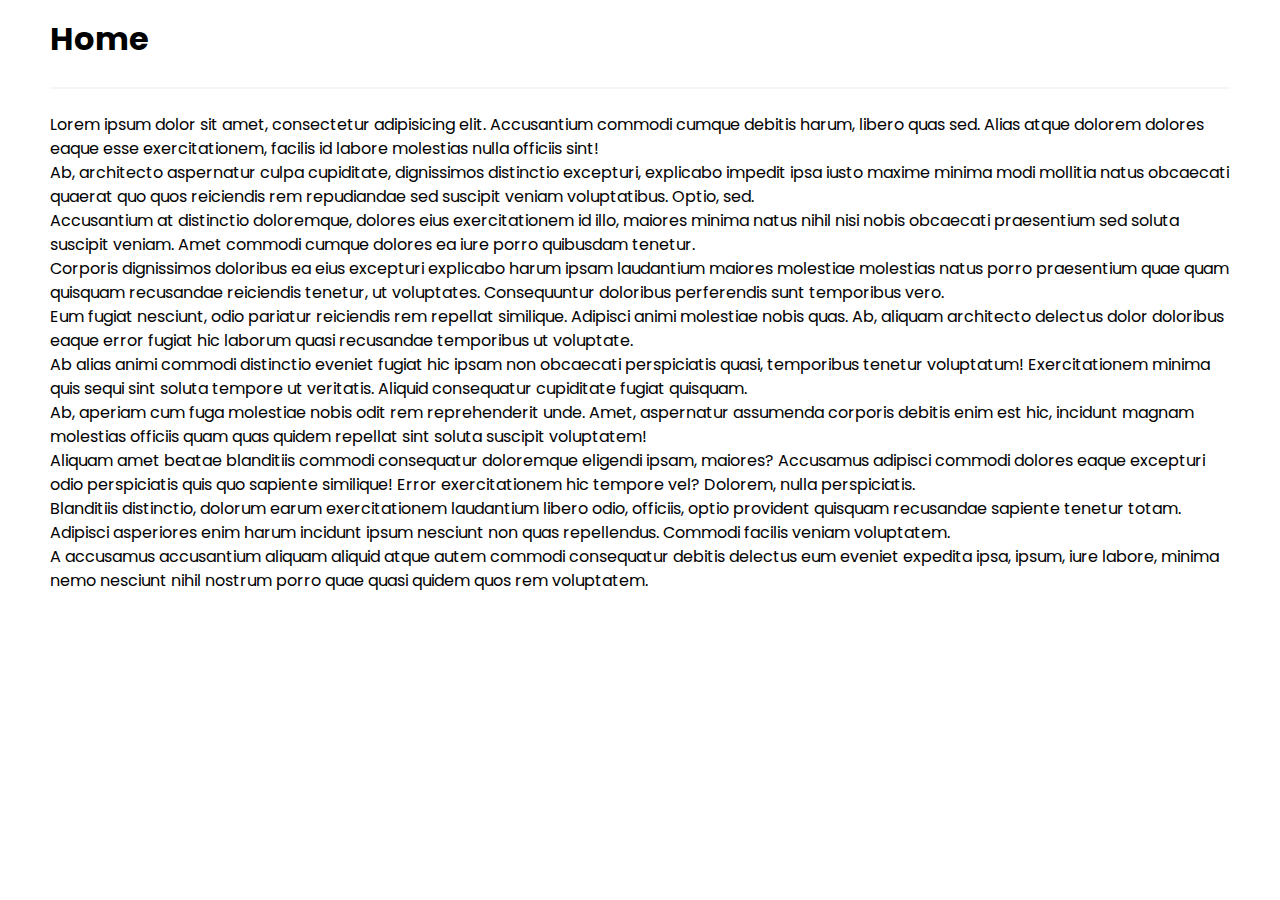
==== index.html @ af4876e0 "celkem jsem se do toho zaryl uz na tom delam hodinu a pul, je to celkem dogshit ale potrebuju kredit" ====
<!doctype html>
<html lang="en">
<head>
    <meta charset="UTF-8">
    <meta name="viewport"
          content="width=device-width, user-scalable=no, initial-scale=1.0, maximum-scale=1.0, minimum-scale=1.0">
    <meta http-equiv="X-UA-Compatible" content="ie=edge">
    <title>Document</title>
    <script src="assets/js/includes.js" defer></script>
    <script src="https://code.jquery.com/jquery-3.6.3.min.js"
            integrity="sha256-pvPw+upLPUjgMXY0G+8O0xUf+/Im1MZjXxxgOcBQBXU=" crossorigin="anonymous"></script>
    <script src="assets/js/general.js"></script>
    <link rel="stylesheet" href="assets/css/styles.css">
    <link rel="stylesheet" href="assets/css/navigation.css">
    <link rel="stylesheet" href="assets/css/footer.css">
</head>
<body>
<div data-include="navigation"></div>
<div class="container">
    <header>
        <h1>Home</h1>
        <hr>
    </header>
    <p>Lorem ipsum dolor sit amet, consectetur adipisicing elit. Accusantium commodi cumque debitis harum, libero quas
        sed. Alias atque dolorem dolores eaque esse exercitationem, facilis id labore molestias nulla officiis sint!</p>
    <p>Ab, architecto aspernatur culpa cupiditate, dignissimos distinctio excepturi, explicabo impedit ipsa iusto maxime
        minima modi mollitia natus obcaecati quaerat quo quos reiciendis rem repudiandae sed suscipit veniam
        voluptatibus. Optio, sed.</p>
    <p>Accusantium at distinctio doloremque, dolores eius exercitationem id illo, maiores minima natus nihil nisi nobis
        obcaecati praesentium sed soluta suscipit veniam. Amet commodi cumque dolores ea iure porro quibusdam
        tenetur.</p>
    <p>Corporis dignissimos doloribus ea eius excepturi explicabo harum ipsam laudantium maiores molestiae molestias
        natus porro praesentium quae quam quisquam recusandae reiciendis tenetur, ut voluptates. Consequuntur doloribus
        perferendis sunt temporibus vero.</p>
    <p>Eum fugiat nesciunt, odio pariatur reiciendis rem repellat similique. Adipisci animi molestiae nobis quas. Ab,
        aliquam architecto delectus dolor doloribus eaque error fugiat hic laborum quasi recusandae temporibus ut
        voluptate.</p>
    <p>Ab alias animi commodi distinctio eveniet fugiat hic ipsam non obcaecati perspiciatis quasi, temporibus tenetur
        voluptatum! Exercitationem minima quis sequi sint soluta tempore ut veritatis. Aliquid consequatur cupiditate
        fugiat quisquam.</p>
    <p>Ab, aperiam cum fuga molestiae nobis odit rem reprehenderit unde. Amet, aspernatur assumenda corporis debitis
        enim est hic, incidunt magnam molestias officiis quam quas quidem repellat sint soluta suscipit voluptatem!</p>
    <p>Aliquam amet beatae blanditiis commodi consequatur doloremque eligendi ipsam, maiores? Accusamus adipisci commodi
        dolores eaque excepturi odio perspiciatis quis quo sapiente similique! Error exercitationem hic tempore vel?
        Dolorem, nulla perspiciatis.</p>
    <p>Blanditiis distinctio, dolorum earum exercitationem laudantium libero odio, officiis, optio provident quisquam
        recusandae sapiente tenetur totam. Adipisci asperiores enim harum incidunt ipsum nesciunt non quas repellendus.
        Commodi facilis veniam voluptatem.</p>
    <p>A accusamus accusantium aliquam aliquid atque autem commodi consequatur debitis delectus eum eveniet expedita
        ipsa, ipsum, iure labore, minima nemo nesciunt nihil nostrum porro quae quasi quidem quos rem voluptatem.</p>
</div>
<div data-include="footer"></div>
</body>
</html>
---- assets/css/styles.css ----
@import url('https://fonts.googleapis.com/css2?family=Poppins:wght@100;400&display=swap');

* {
    margin: 0;
    padding: 0;
    box-sizing: border-box;
}

body {
    font-family: 'Poppins', sans-serif;
    line-height: 1.5;
}

.container {
    margin: 15px 0;
    padding: 0 50px;
    min-height: 75vh;
}

hr {
    background-color: #f5f5f5;
    border: none;
    display: block;
    height: 2px;
    margin: 1.5rem 0
}
---- assets/css/navigation.css ----
nav {
    background-color: #333;
    display: flex;
    justify-content: space-between;
    align-items: center;
    padding: 20px;
}

nav ul {
    display: flex;
    margin: 0;
    padding: 0;
    list-style: none;
}

nav ul li {
    margin-right: 20px;
}

nav ul li:last-child {
    margin-right: 0;
}

ul.nav-links li a {
    color: #fff;
    text-decoration: none;
    font-size: 18px;
    transition: color ease-in-out 0.2s;
}

ul.nav-links li a:hover {
    color: #ccc;
    transition: color ease-in-out 0.2s;
}

@media screen and (max-width: 768px) {
    nav ul {
        flex-direction: column;
        align-items: flex-start;
    }

    nav ul li {
        margin-bottom: 10px;
    }
}

#logo a {
    color: #fff;
    text-decoration: none;
    font-size: 24px;
    font-weight: bold;
}
---- assets/css/footer.css ----
footer {
    background-color: #333;
    color: #fff;
    padding: 50px 0;
}

.footer-container {
    max-width: 1200px;
    margin: 0 auto;
    padding: 0 15px;
}

.footer-content {
    display: flex;
    flex-wrap: wrap;
    justify-content: space-between;
}

.footer-col {
    flex-basis: 30%;
    margin-bottom: 30px;
}

.footer-col h3 {
    font-size: 20px;
    margin-bottom: 20px;
}

.footer-col ul {
    list-style: none;
    margin: 0;
    padding: 0;
}

.footer-col ul li {
    margin-bottom: 10px;
}

.footer-col ul li a {
    color: #fff;
    text-decoration: none;
}

footer hr {
    border: 0;
    height: 1px;
    background-color: #fff;
    margin: 30px 0;
}

.footer-bottom {
    font-weight: lighter;
    font-size: 14px;
    text-align: center;
}

.footer-bottom a {
    color: #fff;
    text-decoration: none;
}
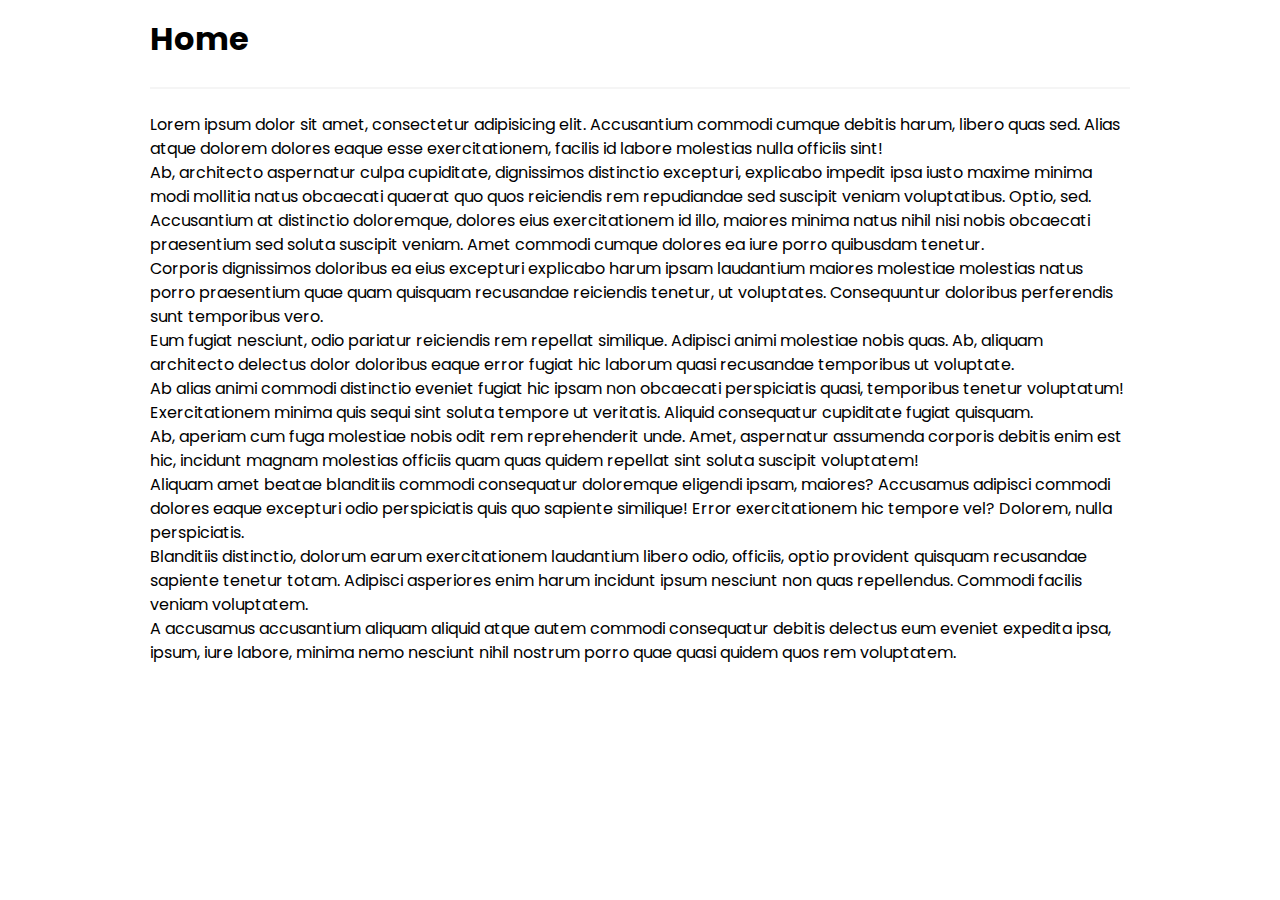
==== commit bed4c296: "finishnul jsem nekolik dalsich bodu, about stranku jsem vypimpil" ====
--- a/index.html
+++ b/index.html
@@ -9,7 +9,6 @@
     <script src="assets/js/includes.js" defer></script>
     <script src="https://code.jquery.com/jquery-3.6.3.min.js"
             integrity="sha256-pvPw+upLPUjgMXY0G+8O0xUf+/Im1MZjXxxgOcBQBXU=" crossorigin="anonymous"></script>
-    <script src="assets/js/general.js"></script>
     <link rel="stylesheet" href="assets/css/styles.css">
     <link rel="stylesheet" href="assets/css/navigation.css">
     <link rel="stylesheet" href="assets/css/footer.css">
@@ -21,33 +20,48 @@
         <h1>Home</h1>
         <hr>
     </header>
-    <p>Lorem ipsum dolor sit amet, consectetur adipisicing elit. Accusantium commodi cumque debitis harum, libero quas
-        sed. Alias atque dolorem dolores eaque esse exercitationem, facilis id labore molestias nulla officiis sint!</p>
-    <p>Ab, architecto aspernatur culpa cupiditate, dignissimos distinctio excepturi, explicabo impedit ipsa iusto maxime
-        minima modi mollitia natus obcaecati quaerat quo quos reiciendis rem repudiandae sed suscipit veniam
-        voluptatibus. Optio, sed.</p>
-    <p>Accusantium at distinctio doloremque, dolores eius exercitationem id illo, maiores minima natus nihil nisi nobis
-        obcaecati praesentium sed soluta suscipit veniam. Amet commodi cumque dolores ea iure porro quibusdam
-        tenetur.</p>
-    <p>Corporis dignissimos doloribus ea eius excepturi explicabo harum ipsam laudantium maiores molestiae molestias
-        natus porro praesentium quae quam quisquam recusandae reiciendis tenetur, ut voluptates. Consequuntur doloribus
-        perferendis sunt temporibus vero.</p>
-    <p>Eum fugiat nesciunt, odio pariatur reiciendis rem repellat similique. Adipisci animi molestiae nobis quas. Ab,
-        aliquam architecto delectus dolor doloribus eaque error fugiat hic laborum quasi recusandae temporibus ut
-        voluptate.</p>
-    <p>Ab alias animi commodi distinctio eveniet fugiat hic ipsam non obcaecati perspiciatis quasi, temporibus tenetur
-        voluptatum! Exercitationem minima quis sequi sint soluta tempore ut veritatis. Aliquid consequatur cupiditate
-        fugiat quisquam.</p>
-    <p>Ab, aperiam cum fuga molestiae nobis odit rem reprehenderit unde. Amet, aspernatur assumenda corporis debitis
-        enim est hic, incidunt magnam molestias officiis quam quas quidem repellat sint soluta suscipit voluptatem!</p>
-    <p>Aliquam amet beatae blanditiis commodi consequatur doloremque eligendi ipsam, maiores? Accusamus adipisci commodi
-        dolores eaque excepturi odio perspiciatis quis quo sapiente similique! Error exercitationem hic tempore vel?
-        Dolorem, nulla perspiciatis.</p>
-    <p>Blanditiis distinctio, dolorum earum exercitationem laudantium libero odio, officiis, optio provident quisquam
-        recusandae sapiente tenetur totam. Adipisci asperiores enim harum incidunt ipsum nesciunt non quas repellendus.
-        Commodi facilis veniam voluptatem.</p>
-    <p>A accusamus accusantium aliquam aliquid atque autem commodi consequatur debitis delectus eum eveniet expedita
-        ipsa, ipsum, iure labore, minima nemo nesciunt nihil nostrum porro quae quasi quidem quos rem voluptatem.</p>
+    <main>
+        <p>Lorem ipsum dolor sit amet, consectetur adipisicing elit. Accusantium commodi cumque debitis harum, libero
+            quas
+            sed. Alias atque dolorem dolores eaque esse exercitationem, facilis id labore molestias nulla officiis
+            sint!</p>
+        <p>Ab, architecto aspernatur culpa cupiditate, dignissimos distinctio excepturi, explicabo impedit ipsa iusto
+            maxime
+            minima modi mollitia natus obcaecati quaerat quo quos reiciendis rem repudiandae sed suscipit veniam
+            voluptatibus. Optio, sed.</p>
+        <p>Accusantium at distinctio doloremque, dolores eius exercitationem id illo, maiores minima natus nihil nisi
+            nobis
+            obcaecati praesentium sed soluta suscipit veniam. Amet commodi cumque dolores ea iure porro quibusdam
+            tenetur.</p>
+        <p>Corporis dignissimos doloribus ea eius excepturi explicabo harum ipsam laudantium maiores molestiae molestias
+            natus porro praesentium quae quam quisquam recusandae reiciendis tenetur, ut voluptates. Consequuntur
+            doloribus
+            perferendis sunt temporibus vero.</p>
+        <p>Eum fugiat nesciunt, odio pariatur reiciendis rem repellat similique. Adipisci animi molestiae nobis quas.
+            Ab,
+            aliquam architecto delectus dolor doloribus eaque error fugiat hic laborum quasi recusandae temporibus ut
+            voluptate.</p>
+        <p>Ab alias animi commodi distinctio eveniet fugiat hic ipsam non obcaecati perspiciatis quasi, temporibus
+            tenetur
+            voluptatum! Exercitationem minima quis sequi sint soluta tempore ut veritatis. Aliquid consequatur
+            cupiditate
+            fugiat quisquam.</p>
+        <p>Ab, aperiam cum fuga molestiae nobis odit rem reprehenderit unde. Amet, aspernatur assumenda corporis debitis
+            enim est hic, incidunt magnam molestias officiis quam quas quidem repellat sint soluta suscipit
+            voluptatem!</p>
+        <p>Aliquam amet beatae blanditiis commodi consequatur doloremque eligendi ipsam, maiores? Accusamus adipisci
+            commodi
+            dolores eaque excepturi odio perspiciatis quis quo sapiente similique! Error exercitationem hic tempore vel?
+            Dolorem, nulla perspiciatis.</p>
+        <p>Blanditiis distinctio, dolorum earum exercitationem laudantium libero odio, officiis, optio provident
+            quisquam
+            recusandae sapiente tenetur totam. Adipisci asperiores enim harum incidunt ipsum nesciunt non quas
+            repellendus.
+            Commodi facilis veniam voluptatem.</p>
+        <p>A accusamus accusantium aliquam aliquid atque autem commodi consequatur debitis delectus eum eveniet expedita
+            ipsa, ipsum, iure labore, minima nemo nesciunt nihil nostrum porro quae quasi quidem quos rem
+            voluptatem.</p>
+    </main>
 </div>
 <div data-include="footer"></div>
 </body>
--- a/assets/css/styles.css
+++ b/assets/css/styles.css
@@ -13,7 +13,7 @@
 
 .container {
     margin: 15px 0;
-    padding: 0 50px;
+    padding: 0 150px;
     min-height: 75vh;
 }
 
@@ -23,4 +23,64 @@
     display: block;
     height: 2px;
     margin: 1.5rem 0
+}
+
+ul.socials {
+    display: flex;
+    justify-content: center;
+    align-items: center;
+    list-style: none;
+    padding: 1rem 0;
+}
+
+ul.socials li a img {
+    width: 50px;
+    height: 50px;
+    margin: 0 10px;
+}
+
+section.contact-form form {
+    width: 50%;
+    margin: 0 auto;
+}
+
+.form-group {
+    margin-bottom: 20px;
+}
+
+label {
+    display: block;
+    margin-bottom: 5px;
+    font-weight: bold;
+}
+
+input[type="text"],
+input[type="email"],
+textarea {
+    display: block;
+    width: 100%;
+    padding: 10px;
+    font-size: 16px;
+    border: 1px solid #ccc;
+    border-radius: 5px;
+}
+
+section.contact-form textarea {
+    height: 150px;
+}
+
+button[type="submit"] {
+    display: block;
+    width: 100%;
+    padding: 10px;
+    font-size: 16px;
+    background-color: #4CAF50;
+    color: #fff;
+    border: none;
+    border-radius: 5px;
+    cursor: pointer;
+}
+
+section.contact-form button[type="submit"]:hover {
+    background-color: #3e8e41;
 }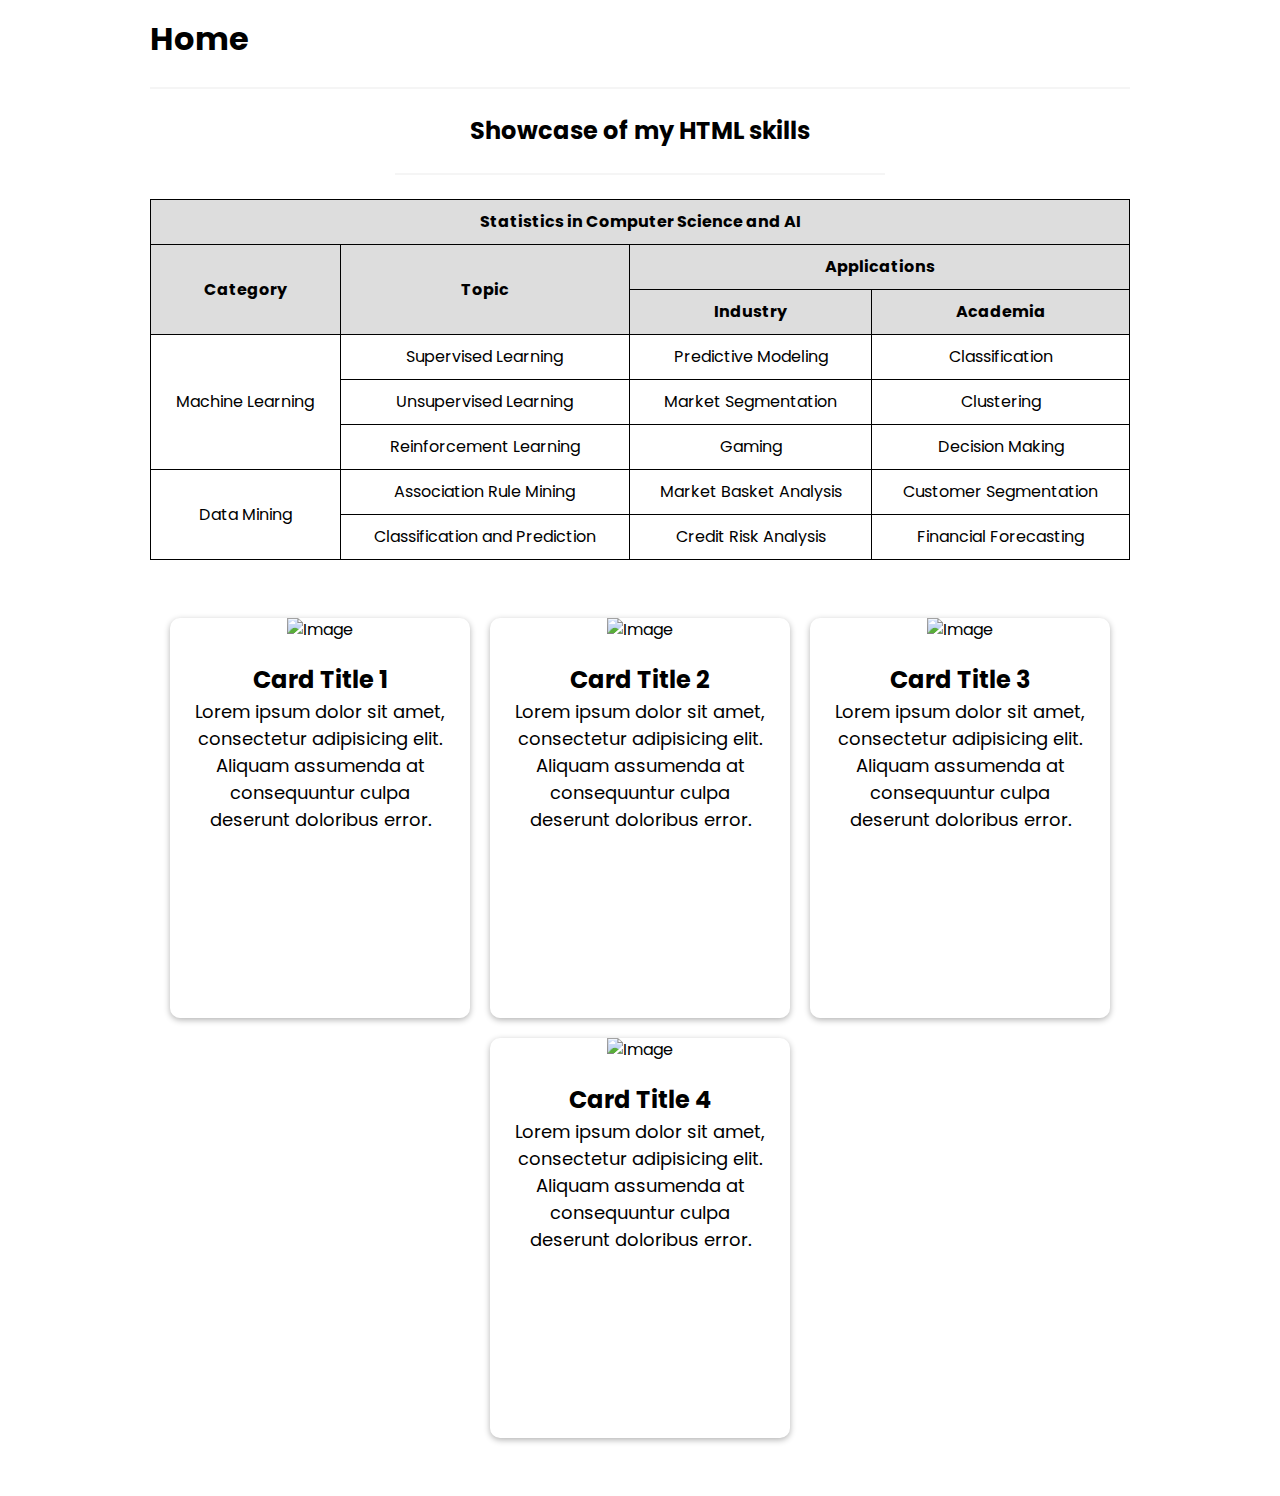
==== commit 2b5bd50e: "dalsi najety featury, blizim se ke trojce lesgoo" ====
--- a/index.html
+++ b/index.html
@@ -20,47 +20,98 @@
         <h1>Home</h1>
         <hr>
     </header>
-    <main>
-        <p>Lorem ipsum dolor sit amet, consectetur adipisicing elit. Accusantium commodi cumque debitis harum, libero
-            quas
-            sed. Alias atque dolorem dolores eaque esse exercitationem, facilis id labore molestias nulla officiis
-            sint!</p>
-        <p>Ab, architecto aspernatur culpa cupiditate, dignissimos distinctio excepturi, explicabo impedit ipsa iusto
-            maxime
-            minima modi mollitia natus obcaecati quaerat quo quos reiciendis rem repudiandae sed suscipit veniam
-            voluptatibus. Optio, sed.</p>
-        <p>Accusantium at distinctio doloremque, dolores eius exercitationem id illo, maiores minima natus nihil nisi
-            nobis
-            obcaecati praesentium sed soluta suscipit veniam. Amet commodi cumque dolores ea iure porro quibusdam
-            tenetur.</p>
-        <p>Corporis dignissimos doloribus ea eius excepturi explicabo harum ipsam laudantium maiores molestiae molestias
-            natus porro praesentium quae quam quisquam recusandae reiciendis tenetur, ut voluptates. Consequuntur
-            doloribus
-            perferendis sunt temporibus vero.</p>
-        <p>Eum fugiat nesciunt, odio pariatur reiciendis rem repellat similique. Adipisci animi molestiae nobis quas.
-            Ab,
-            aliquam architecto delectus dolor doloribus eaque error fugiat hic laborum quasi recusandae temporibus ut
-            voluptate.</p>
-        <p>Ab alias animi commodi distinctio eveniet fugiat hic ipsam non obcaecati perspiciatis quasi, temporibus
-            tenetur
-            voluptatum! Exercitationem minima quis sequi sint soluta tempore ut veritatis. Aliquid consequatur
-            cupiditate
-            fugiat quisquam.</p>
-        <p>Ab, aperiam cum fuga molestiae nobis odit rem reprehenderit unde. Amet, aspernatur assumenda corporis debitis
-            enim est hic, incidunt magnam molestias officiis quam quas quidem repellat sint soluta suscipit
-            voluptatem!</p>
-        <p>Aliquam amet beatae blanditiis commodi consequatur doloremque eligendi ipsam, maiores? Accusamus adipisci
-            commodi
-            dolores eaque excepturi odio perspiciatis quis quo sapiente similique! Error exercitationem hic tempore vel?
-            Dolorem, nulla perspiciatis.</p>
-        <p>Blanditiis distinctio, dolorum earum exercitationem laudantium libero odio, officiis, optio provident
-            quisquam
-            recusandae sapiente tenetur totam. Adipisci asperiores enim harum incidunt ipsum nesciunt non quas
-            repellendus.
-            Commodi facilis veniam voluptatem.</p>
-        <p>A accusamus accusantium aliquam aliquid atque autem commodi consequatur debitis delectus eum eveniet expedita
-            ipsa, ipsum, iure labore, minima nemo nesciunt nihil nostrum porro quae quasi quidem quos rem
-            voluptatem.</p>
+    <main style="text-align: center">
+        <section style="width: 50%; margin: 0 auto">
+            <h2>Showcase of my HTML skills</h2>
+            <hr>
+        </section>
+        <table>
+            <thead>
+            <tr>
+                <th colspan="4">Statistics in Computer Science and AI</th>
+            </tr>
+            <tr>
+                <th rowspan="2">Category</th>
+                <th rowspan="2">Topic</th>
+                <th colspan="2">Applications</th>
+            </tr>
+            <tr>
+                <th>Industry</th>
+                <th>Academia</th>
+            </tr>
+            </thead>
+            <tbody>
+            <tr>
+                <td rowspan="3">Machine Learning</td>
+                <td>Supervised Learning</td>
+                <td>Predictive Modeling</td>
+                <td>Classification</td>
+            </tr>
+            <tr>
+                <td>Unsupervised Learning</td>
+                <td>Market Segmentation</td>
+                <td>Clustering</td>
+            </tr>
+            <tr>
+                <td>Reinforcement Learning</td>
+                <td>Gaming</td>
+                <td>Decision Making</td>
+            </tr>
+            <tr>
+                <td rowspan="2">Data Mining</td>
+                <td>Association Rule Mining</td>
+                <td>Market Basket Analysis</td>
+                <td>Customer Segmentation</td>
+            </tr>
+            <tr>
+                <td>Classification and Prediction</td>
+                <td>Credit Risk Analysis</td>
+                <td>Financial Forecasting</td>
+            </tr>
+            </tbody>
+        </table>
+        <section class="cards" style="margin: 3rem 0;">
+            <div class="card">
+                <img src="https://picsum.photos/1280/720?grayscale" alt="Image">
+                <div class="card-text">
+                    <h2>Card Title 1</h2>
+                    <p>
+                        Lorem ipsum dolor sit amet, consectetur adipisicing elit. Aliquam assumenda at
+                        consequuntur culpa deserunt doloribus error.
+                    </p>
+                </div>
+            </div>
+            <div class="card">
+                <img src="https://picsum.photos/1280/720?grayscale" alt="Image">
+                <div class="card-text">
+                    <h2>Card Title 2</h2>
+                    <p>
+                        Lorem ipsum dolor sit amet, consectetur adipisicing elit. Aliquam assumenda at
+                        consequuntur culpa deserunt doloribus error.
+                    </p>
+                </div>
+            </div>
+            <div class="card">
+                <img src="https://picsum.photos/1280/720?grayscale" alt="Image">
+                <div class="card-text">
+                    <h2>Card Title 3</h2>
+                    <p>
+                        Lorem ipsum dolor sit amet, consectetur adipisicing elit. Aliquam assumenda at
+                        consequuntur culpa deserunt doloribus error.
+                    </p>
+                </div>
+            </div>
+            <div class="card">
+                <img src="https://picsum.photos/1280/720?grayscale" alt="Image">
+                <div class="card-text">
+                    <h2>Card Title 4</h2>
+                    <p>
+                        Lorem ipsum dolor sit amet, consectetur adipisicing elit. Aliquam assumenda at
+                        consequuntur culpa deserunt doloribus error.
+                    </p>
+                </div>
+            </div>
+        </section>
     </main>
 </div>
 <div data-include="footer"></div>
--- a/assets/css/styles.css
+++ b/assets/css/styles.css
@@ -1,4 +1,6 @@
 @import url('https://fonts.googleapis.com/css2?family=Poppins:wght@100;400&display=swap');
+
+/* General styles */
 
 * {
     margin: 0;
@@ -25,6 +27,8 @@
     margin: 1.5rem 0
 }
 
+/* About socials icons styles */
+
 ul.socials {
     display: flex;
     justify-content: center;
@@ -38,6 +42,8 @@
     height: 50px;
     margin: 0 10px;
 }
+
+/* Contact form styles */
 
 section.contact-form form {
     width: 50%;
@@ -83,4 +89,84 @@
 
 section.contact-form button[type="submit"]:hover {
     background-color: #3e8e41;
+}
+
+/* Table styles */
+
+table {
+    border-collapse: collapse;
+    width: 100%;
+    text-align: center;
+}
+
+th, td {
+    border: 1px solid black;
+    padding: 10px;
+}
+
+th {
+    background-color: #ddd;
+}
+
+/* Cards styles */
+.cards {
+    display: flex;
+    flex-wrap: wrap;
+    justify-content: space-evenly;
+}
+
+.card {
+    width: 300px;
+    height: 400px;
+    background-color: #fff;
+    box-shadow: 0 2px 6px rgba(0, 0, 0, 0.3);
+    border-radius: 10px;
+    overflow: hidden;
+    margin: 10px 0;
+}
+
+.card img {
+    width: 100%;
+    height: 50%;
+    object-fit: cover;
+}
+
+.card-text {
+    padding: 20px;
+}
+
+.card-text h2 {
+    margin-top: 0;
+}
+
+.card-text p {
+    font-size: 18px;
+    line-height: 1.5;
+}
+
+/* Links */
+a {
+    text-decoration: none;
+}
+
+/* unvisited link */
+a:link {
+    color: #4CAF50;
+}
+
+/* visited link */
+a:visited {
+    color: #61635e;
+}
+
+/* selected link */
+a:active {
+    color: black;
+    transition: color 0.5s;
+}
+
+@media screen and (max-width: 768px) {
+    header {
+        text-align: center;
+    }
 }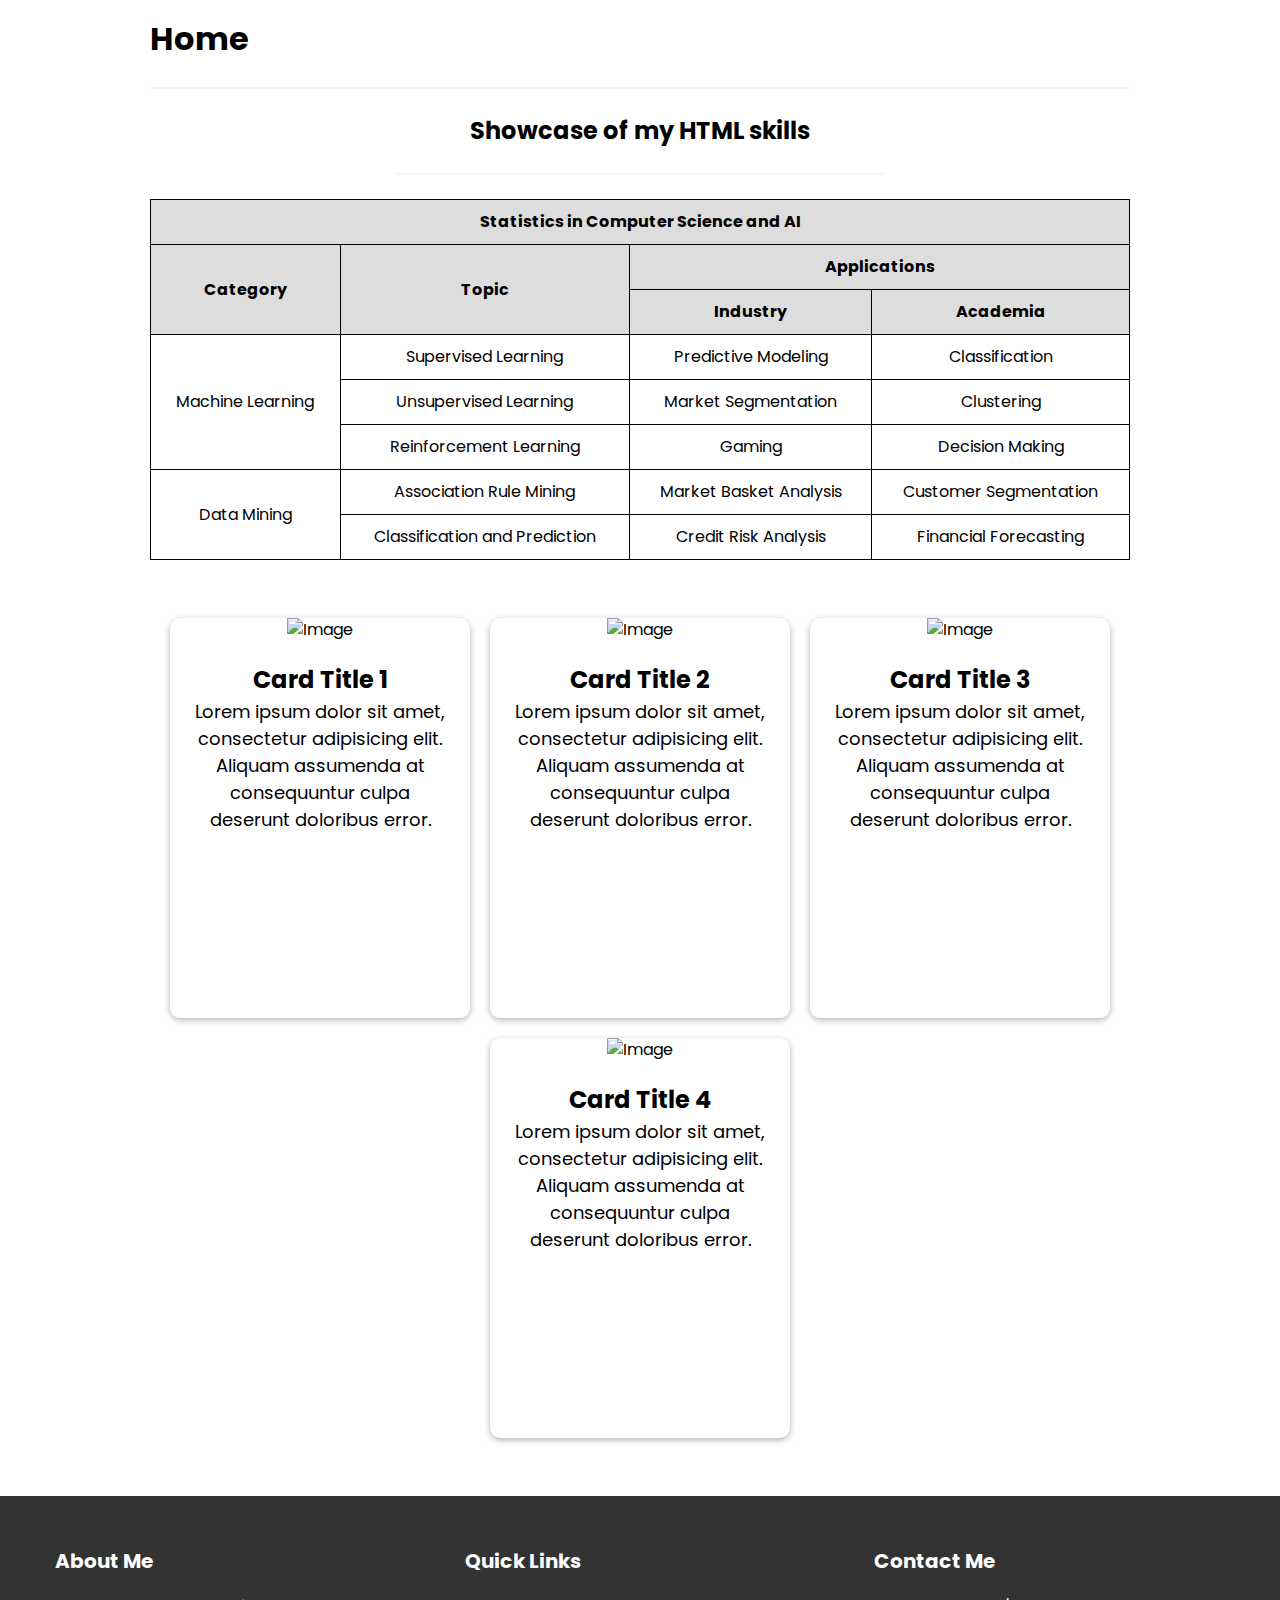
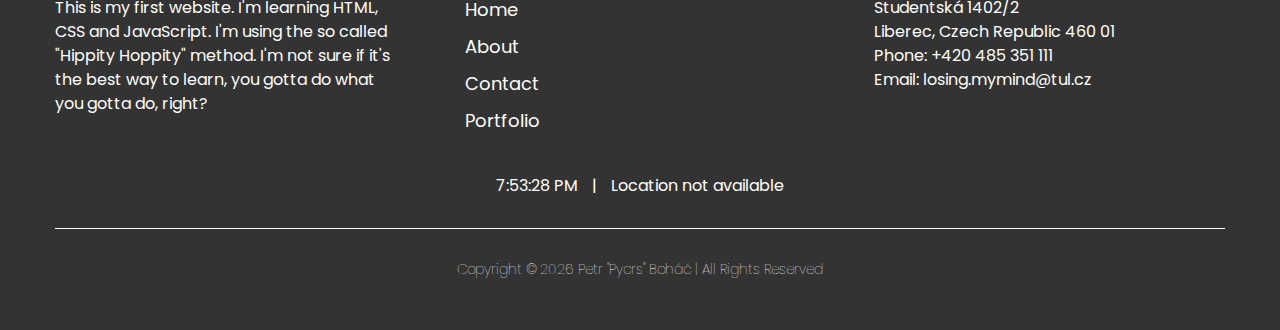
==== commit b7965e13: "asi finish, musim este pridat nejaky vyjebany audity a muze se submitit" ====
--- a/index.html
+++ b/index.html
@@ -7,6 +7,7 @@
     <meta http-equiv="X-UA-Compatible" content="ie=edge">
     <title>Document</title>
     <script src="assets/js/includes.js" defer></script>
+    <script src="assets/js/footer.js" defer></script>
     <script src="https://code.jquery.com/jquery-3.6.3.min.js"
             integrity="sha256-pvPw+upLPUjgMXY0G+8O0xUf+/Im1MZjXxxgOcBQBXU=" crossorigin="anonymous"></script>
     <link rel="stylesheet" href="assets/css/styles.css">
@@ -114,6 +115,47 @@
         </section>
     </main>
 </div>
-<div data-include="footer"></div>
+<footer>
+    <div class="footer-container">
+        <div class="footer-content">
+            <div class="footer-col">
+                <h3>About Me</h3>
+                <p>
+                    This is my first website. I'm learning HTML, CSS and JavaScript. I'm using the
+                    so called "Hippity Hoppity" method. I'm not sure if it's the best way to learn, you
+                    gotta do what you gotta do, right?
+                </p>
+            </div>
+            <div class="footer-col">
+                <h3>Quick Links</h3>
+                <ul class="nav-links">
+                    <li><a href="#">Home</a></li>
+                    <li><a href="#">About</a></li>
+                    <li><a href="#">Contact</a></li>
+                    <li><a href="#">Portfolio</a></li>
+                </ul>
+            </div>
+            <div class="footer-col">
+                <h3>Contact Me</h3>
+                <p>
+                    Studentská 1402/2<br>
+                    Liberec, Czech Republic 460 01<br>
+                    Phone: +420 485 351 111<br>
+                    Email: losing.mymind@tul.cz
+                </p>
+            </div>
+        </div>
+        <section style="text-align: center">
+            <span id="time"></span>
+            <span style="padding: 0 10px;">|</span>
+            <span id="location"></span>
+        </section>
+        <hr>
+        <p class="footer-bottom">
+            Copyright &copy; <span id="current-year"></span>
+            <a href="https://github.com/Pzdrs" target="_blank">Petr "Pycrs" Boháč</a> | All Rights Reserved
+        </p>
+    </div>
+</footer>
 </body>
 </html>--- a/assets/css/styles.css
+++ b/assets/css/styles.css
@@ -1,6 +1,9 @@
 @import url('https://fonts.googleapis.com/css2?family=Poppins:wght@100;400&display=swap');
 
 /* General styles */
+:root {
+    --mobile-break: 768px;
+}
 
 * {
     margin: 0;
@@ -26,6 +29,26 @@
     height: 2px;
     margin: 1.5rem 0
 }
+
+video {
+    height: auto;
+    width: 65%;
+}
+
+@media screen and (max-width: 768px) {
+    .container {
+        padding: 0 25px;
+    }
+
+    #about-wrapper {
+        text-align: center;
+    }
+
+    video {
+        width: 100%;
+    }
+}
+
 
 /* About socials icons styles */
 
@@ -151,12 +174,12 @@
 
 /* unvisited link */
 a:link {
-    color: #4CAF50;
+    color: rebeccapurple;
 }
 
 /* visited link */
 a:visited {
-    color: #61635e;
+    color: #4CAF50;
 }
 
 /* selected link */
--- a/assets/css/navigation.css
+++ b/assets/css/navigation.css
@@ -33,14 +33,28 @@
     transition: color ease-in-out 0.2s;
 }
 
+.navbar-divider {
+    display: none;
+    margin: 10px 0;
+}
+
 @media screen and (max-width: 768px) {
+    .navbar-divider {
+        display: block;
+        background-color: white;
+        width: 75%;
+    }
+    nav {
+        flex-direction: column;
+    }
+
     nav ul {
         flex-direction: column;
-        align-items: flex-start;
+        align-items: center;
     }
 
     nav ul li {
-        margin-bottom: 10px;
+        margin: 5px 0;
     }
 }
 
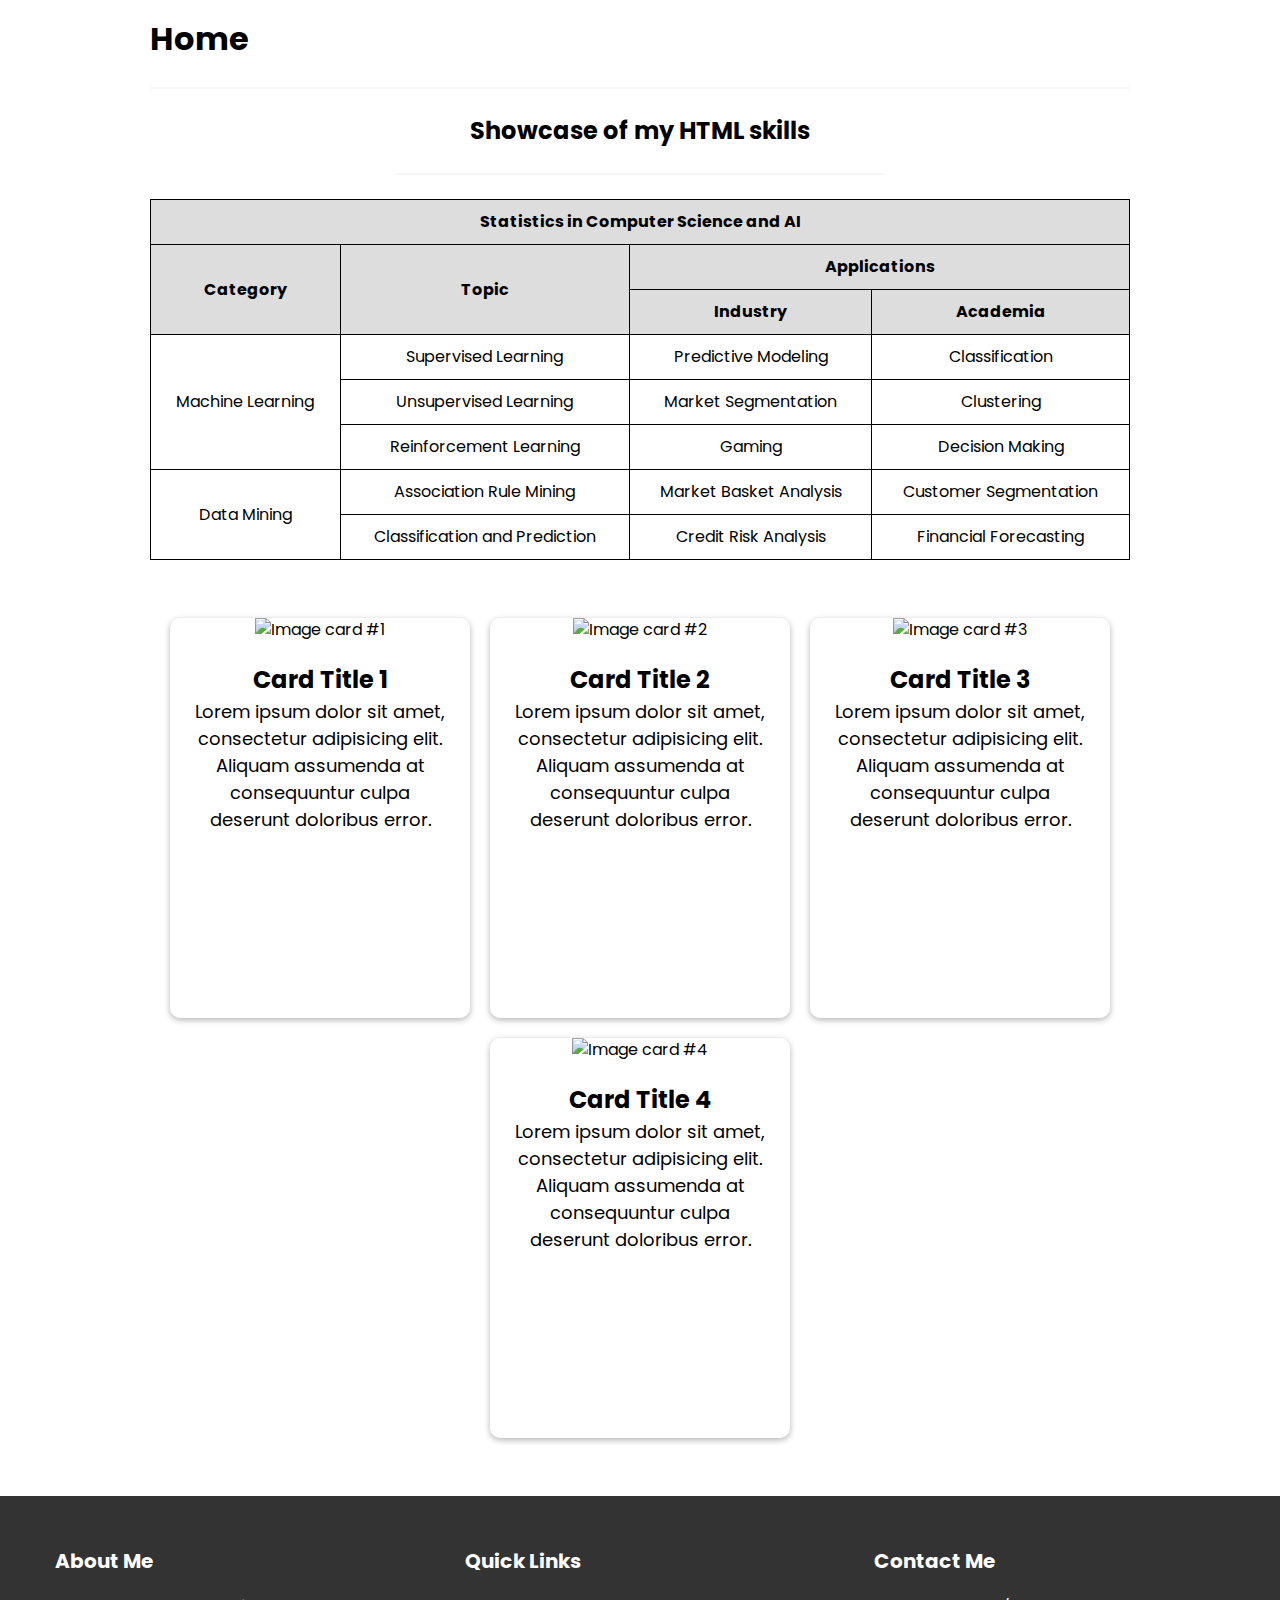
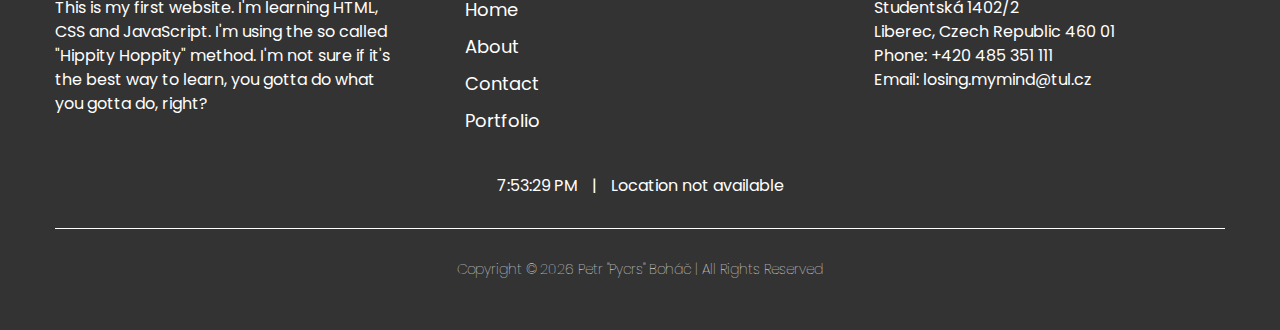
==== commit 1b00f0c9: "vylepseni geolokace" ====
--- a/index.html
+++ b/index.html
@@ -73,7 +73,7 @@
         </table>
         <section class="cards" style="margin: 3rem 0;">
             <div class="card">
-                <img src="https://picsum.photos/1280/720?grayscale" alt="Image">
+                <img src="https://picsum.photos/1280/720?grayscale" alt="Image card #1">
                 <div class="card-text">
                     <h2>Card Title 1</h2>
                     <p>
@@ -83,7 +83,7 @@
                 </div>
             </div>
             <div class="card">
-                <img src="https://picsum.photos/1280/720?grayscale" alt="Image">
+                <img src="https://picsum.photos/1280/720?grayscale" alt="Image card #2">
                 <div class="card-text">
                     <h2>Card Title 2</h2>
                     <p>
@@ -93,7 +93,7 @@
                 </div>
             </div>
             <div class="card">
-                <img src="https://picsum.photos/1280/720?grayscale" alt="Image">
+                <img src="https://picsum.photos/1280/720?grayscale" alt="Image card #3">
                 <div class="card-text">
                     <h2>Card Title 3</h2>
                     <p>
@@ -103,7 +103,7 @@
                 </div>
             </div>
             <div class="card">
-                <img src="https://picsum.photos/1280/720?grayscale" alt="Image">
+                <img src="https://picsum.photos/1280/720?grayscale" alt="Image card #4">
                 <div class="card-text">
                     <h2>Card Title 4</h2>
                     <p>
@@ -148,7 +148,7 @@
         <section style="text-align: center">
             <span id="time"></span>
             <span style="padding: 0 10px;">|</span>
-            <span id="location"></span>
+            <span id="location">Locating...</span>
         </section>
         <hr>
         <p class="footer-bottom">
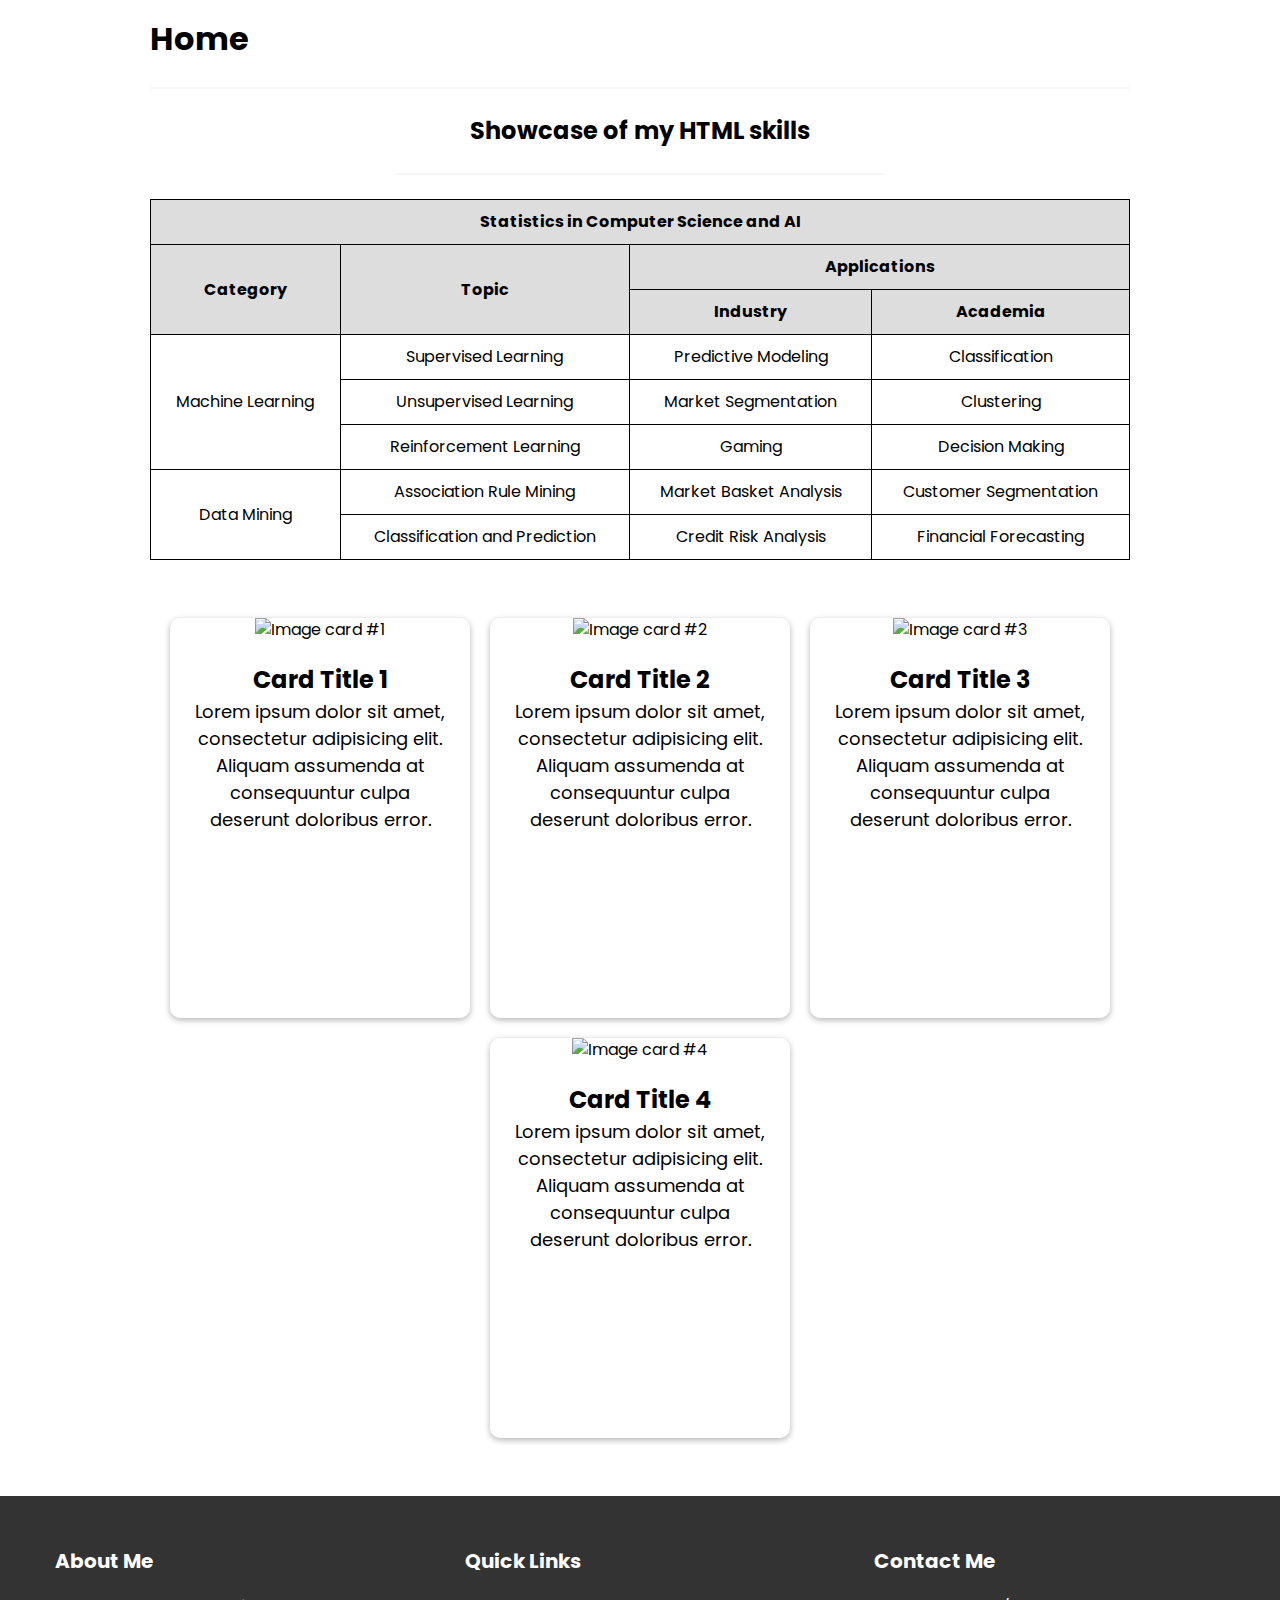
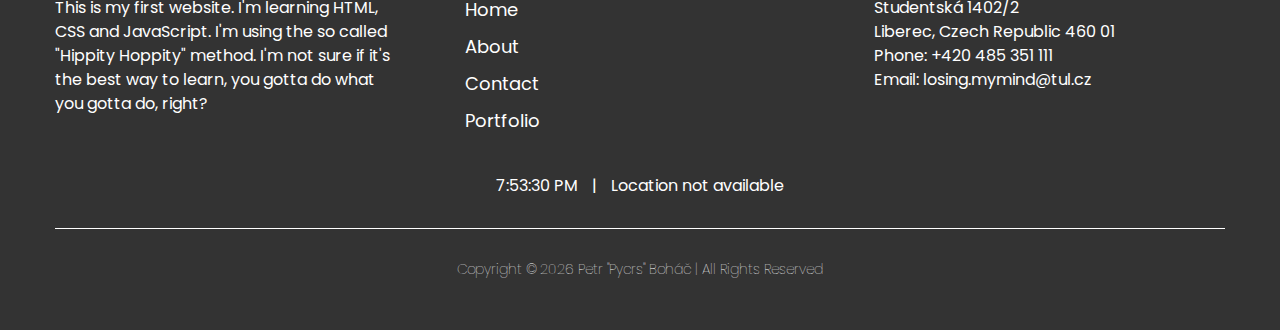
==== commit d43d3233: "audity" ====
--- a/index.html
+++ b/index.html
@@ -156,6 +156,9 @@
             <a href="https://github.com/Pzdrs" target="_blank">Petr "Pycrs" Boháč</a> | All Rights Reserved
         </p>
     </div>
+    <a href="https://jigsaw.w3.org/css-validator/validator?uri=tws.pycrs.cz&profile=css3svg&usermedium=all&warning=1&vextwarning=&lang=en"></a>
+    <a href="https://wave.webaim.org/report#/https://tws.pycrs.cz"></a>
+    <a href="https://html5.validator.nu/?doc=https%3A%2F%2Ftws.pycrs.cz&showimagereport=yes&showsource=yes"></a>
 </footer>
 </body>
 </html>